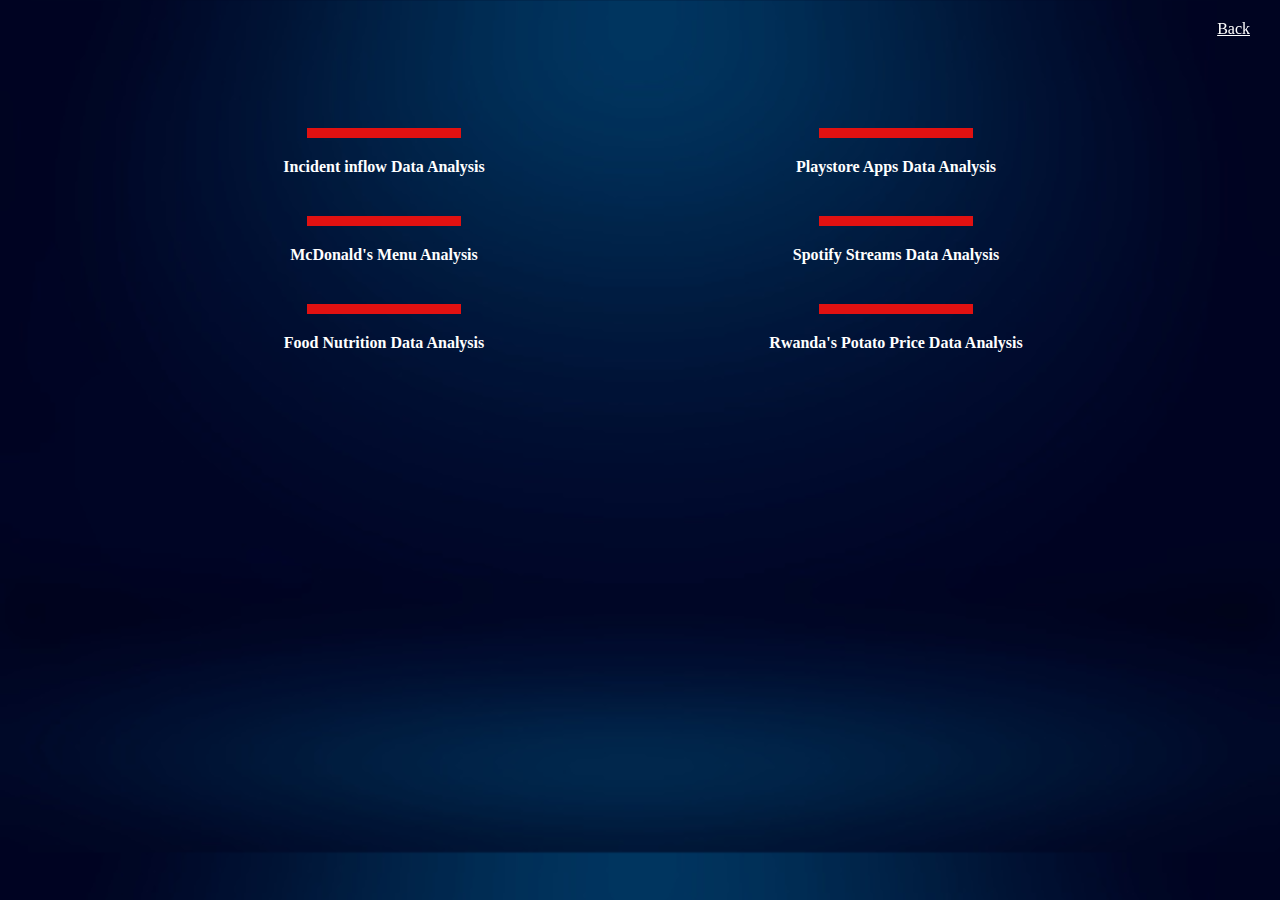
==== My Works.html @ b72b6528 "Uploading Data Analytics Project Page" ====
<!DOCTYPE html>
<html lang="en">
<head>
    <meta charset="UTF-8">
    <meta http-equiv="X-UA-Compatible" content="IE=edge">
    <meta name="viewport" content="width=device-width, initial-scale=1.0">
    <title>Portfolio - My Works</title>
    <link rel="stylesheet" href="style.css">
</head>
<body>
    <div class="backtohome"><a href="index.html">Back</a></div>
    <div class="wrapper">
    <div class="works">
    <div class="1"><a href="PDF/IT incident Inflow Analysis.pdf" target="_blank"><img src="Data Analytics.jpg" alt=""><h4>Incident inflow Data Analysis</a></h4></div>
    <div class="2"><a href="PDF/Google Playstore Apps.pdf" target="_blank"><img src="Data Analytics.jpg" alt=""><h4>Playstore Apps Data Analysis</a></h4></div>
    <div class="3"><a href="PDF/McDonald’s Menu Nutrition Analysis.pdf" target="_blank"><img src="Data Analytics.jpg" alt=""><h4>McDonald's Menu Analysis</a></h4></div>
    <div class="4"><a href="PDF/Analyzing Song Streams on Spotify.pdf" target="_blank"><img src="Data Analytics.jpg" alt=""><h4>Spotify Streams Data Analysis</a></h4></div>
    <div class="5"><a href="PDF/Food Nutrition Analysis.pdf" target="_blank"><img src="Data Analytics.jpg" alt=""><h4>Food Nutrition Data Analysis</a></h4></div>
    <div class="6"><a href="PDF/Rwanda Potato Price Analysis.pdf" target="_blank"><img src="Data Analytics.jpg" alt=""><h4>Rwanda's Potato Price Data Analysis</a></h4></div>
    </Div>
</div>
</body>
</html>
---- style.css ----
* {
    box-sizing: border-box;
    margin: 0px;
    padding: 0px;
}

html {
    scroll-behavior: smooth;
}


body {
    display: grid;
    grid-template-areas:

        "nav"
        "Header"
        "Main"
        "footer";

    background-image: url("Bg.jpg");
    background-size: cover;
}

nav {
    width: max-content;
    justify-self: center;

}

.navbar {
    display: flex;
    flex-direction: row;
    justify-content: center;
    flex-basis: 10%;
}

.navbar a {
    text-decoration: none;
    color: rgb(255, 255, 255);
    margin: .5em 1em;
    border-bottom: 2px solid rgba(255, 255, 255, 0.662);
    padding: .2em;

}


header * {
    background-color: rgb(0, 0, 0);

}

.cover {
    display: flex;
    flex-direction: row;
    flex-basis: 50%;
    justify-content: space-between;
    height: 50vh;
    width: 90vw;
    margin: 1rem auto;
    border: 0.2em solid rgba(255, 255, 255, 0.103);
    position: relative;
}



.cover>h1 {
    font-size: 1rem;
    border-left: 0.3rem solid rgb(190, 0, 0);
    border-top: 0.3rem solid rgba(37, 69, 100, 0.998);
    padding: 0.1rem;
    position: absolute;
    top: 20%;
    left: 5%;
    color: white;

}

.cover>p {

    position: relative;
    top: 45%;
    left: 30%;
    font-family: "Source Code Pro", monospace;
    font-size: 1.5rem;
    color: rgb(44, 103, 170);
    width: max-content;
    height: max-content;
}


.cover>p::before,
.cover>p::after {
    content: "";
    position: absolute;
    top: 0;
    bottom: 0;
    left: 0;
    right: 0;

}


.cover>p::before {

    background-color: rgb(0, 0, 0);
    animation: Type 10s steps(37) 1s forwards;

}

.cover>p::after {

    background-color: rgb(215, 215, 215);
    width: 3px;
    animation:
        Type 10s steps(37) 1s forwards,
        cursorblink 750ms steps(37) infinite;


}

@keyframes Type {
    to {
        left: 100%;
    }

}

@keyframes cursorblink {
    to {
        background: transparent;
    }

}

.cover>#like {
    position: absolute;
    top: 5%;
    right: 1%;
    width: 30px;
    height: 30px;
    color: rgba(255, 255, 255, 0.443);
    font-size: 1em;
}


.profile {
    display: flex;
    flex-direction: row;
    justify-content: space-around;
    margin-top: 100px;
    margin-bottom: 100px;
    flex-wrap: wrap;

}


.profile div {
    box-shadow: 10px 10px rgba(255, 255, 255, 0.103);
    padding: 1em;
    height: 15em;
    width: 15em;

}

.profile h2 {

    display: inline;
    font-size: 1em;
    border-bottom: 1em solid rgb(58, 58, 58);
    padding-bottom: 0.2em;
    border-width: 0.1em;

}

.profile h3 {

    display: inline-block;
    font-size: 1em;
    font-family: monospace;
    color: rgb(0, 0, 0);
    margin-top: 1em;

}

.profile h5 {
    text-align: center;
    color: rgba(10, 10, 10, 0.986);
    padding: 0.5em;
    font-size: 1rem;
}


.profile img {
    display: block;
    margin: 1em auto 0 auto;
    width: 5em;
    height: auto;

}

#flipeffect {
    position: relative;
    background-color: transparent;
    box-shadow: 0px 0px;

}

.content {

    position: absolute;
    top: 0;
    left: 0;
    margin: 0;
    backface-visibility: hidden;
    transition: transform 3s;
    transform-style: preserve-3d;
    background-color: transparent;
    border: none;

}


.card1 {
    position: absolute;
    top: 0;
    left: 0;
    background-color: rgba(255, 255, 255, 0.300);
}

.card2 {
    position: absolute;
    top: 0;
    left: 0;
    backface-visibility: hidden;
    transform: rotateY(180deg);
    transform-style: preserve-3d;
    background-color: rgba(255, 255, 255, 0.300);

}

.card2>p {
    color: rgb(0, 0, 0);
    font-size: 1.2em;
    font-weight: 500;
    font-style: normal;
    text-align: justify;
    box-shadow: none;
    background-color: rgba(255, 255, 255, 0);
}


#flipeffect:hover .content {
    transform: rotateY(180deg);
}

#flipeffect:hover .card2 {
    background-color: rgb(21, 96, 170);
}

#flipeffect:hover h5 {
    visibility: hidden;
}

.Developer {
    background-color: rgba(255, 255, 255, 0.313);
    transition: height 2s, width 2s, background-color 0.01s linear 0s;
}


.Developer>p {
    visibility: hidden;
}

.Developer:hover {
    height: 20em;
    width: 20em;
    background-color: rgba(255, 255, 255, 0.313);
    color: rgb(0, 0, 0);
    overflow: hidden;
}

.Developer:hover {
    background-color: rgb(21, 96, 170);
    color: rgb(255, 255, 255);
}

.Developer:hover>p {
    font-size: 1.2em;
    visibility: visible;
    color: rgb(255, 255, 255);
}

.Developer:hover h3 {
    color: rgb(255, 255, 255);
}

.Developer:hover h5 {
    visibility: hidden;
}

.Analyst {
    position: relative;
    top: 0px;
    left: 0px;
    background-color: rgba(255, 255, 255, 0.313);

}

#card3>p {

    visibility: hidden;
    position: absolute;
    font-size: xx-small;
    color: transparent;
}

#card3 {
    position: absolute;
    bottom: 0px;
    left: 0px;
    width: 0px;
    height: 0px;
    background-color: transparent;
    transition: height 4s, width 3s, background-color 3s, color 4s linear 0s;
    box-shadow: none;
}

.Analyst:hover #card3>p {

    visibility: visible;
    color: rgb(255, 255, 255);
    background-color: transparent;
    font-style: normal;
    font-size: 1.2em;
    font-family: 'Gill Sans', 'Gill Sans MT', Calibri, 'Trebuchet MS', sans-serif;
    text-align: justify;
    padding: 0.2em;
}

.Analyst:hover h5 {
    visibility: hidden;
}

.Analyst:hover #card3 {
    height: 15em;
    width: 15em;
    background-color: rgb(21, 96, 170);
    box-shadow: none;
    margin: auto;
    padding: 0.2rem;
    overflow: hidden;
}

.contact {
    display: flex;
    flex-direction: row;
    padding: 4.5rem;
    background: black;
}

.contact>* {
    background: black;
    color: white;
}

.contact div {
    align-items: center;
    margin: auto;

}

.contact h3 {
    font-size: 1em;
    margin: 1em;
}

.insta {
    display: flex;
    flex-direction: column;
    align-items: center;
}


.collab {
    display: flex;
    flex-direction: column;
    align-items: center;
}

.mail {
    display: flex;
    flex-direction: column;
    align-items: center;
}

/* My Works Page */

.backtohome{
position: fixed;
top: 20px;
right: 30px;
}

.backtohome > a{
    list-style: none;
    color: rgb(255, 255, 255);
    text-decoration:underline;
    }

.wrapper{
    margin: 10%;
    padding: 0px;
}

.works{
    display: grid;
    grid-template-columns: 1fr 1fr;
    grid-template-rows: repeat(3, 1fr);
    row-gap: 10%;
    align-content: center;    
}

.works div img {
    display: flex;
    margin: 20px auto;
    object-fit: cover;
    max-width: 30%;
    height: max-content;
    border: 5px solid rgb(225, 17, 17);
    box-shadow: 1cm, 2cm;
}
.works div a {
    list-style: none;
    color: rgb(255, 255, 255);
    text-decoration: none;
}

.works h4 {
    text-align: center;
}


/* Media Query */

@media only screen and (max-width: 900px) {


    .cover>p {
        font-size: 1rem;
    }

    .cover>h1 {
        font-size: 1rem;
        border-left: 0.2rem solid rgb(190, 0, 0);
        border-top: 0.2rem solid rgba(37, 69, 100, 0.998);
    }

    .cover>#like {
        font-size: .8em;
    }

    .navbar {
        font-size: 1em;
    }

    .profile>div {
        margin: 2rem;
        align-self: center;
    }

    .profile div {
        box-shadow: 10px 10px rgba(255, 255, 255, 0.103);
        padding: 1em;
        height: 11em;
        width: 11em;

    }

    .profile h2 {
        font-size: .9em;
    }

    .profile h3 {
        font-size: .6em;
    }

    .profile img {
        font-size: .7em;
    }

    .profile h5 {
        font-size: .75em;
    }

    .card2>p {
        font-size: 0.8em;
    }


    .contact {
        display: grid;
        grid-template-columns: 1fr;
        grid-gap: 20px;

    }

    .contact div {
        display: flex;
        flex-direction: column;
        justify-content: space-around;
        font-size: 0.5rem;
        margin: 20px;
        text-align: center;
    }

    .contact div * {
        align-self: center;
        font-size: 1.2em;
        margin: auto;

    }

    .contact h3 {
        font-size: 1.2em;
        margin: 1.5em;
    }

    #flipeffect:hover .content {
        transform: rotateY(180deg);
    }

    #flipeffect:hover h5 {
        visibility: hidden;
    }

    .Developer:hover {
        height: 12em;
        width: 12em;
        background-color: rgb(21, 96, 170);
        color: rgb(255, 255, 255);
        overflow: hidden;

    }

    .Developer:hover>* {
        background-color: rgb(21, 96, 170);
        color: rgb(255, 255, 255);
    }

    .Developer:hover>p {
        font-size: 0.65em;
        visibility: visible;
        color: rgb(255, 255, 255);
        font-family: 'Gill Sans', 'Gill Sans MT', Calibri, 'Trebuchet MS', sans-serif;
    }

    .Developer:hover h5 {
        visibility: hidden;
    }



    .Analyst:hover #card3>p {

        visibility: visible;
        color: rgb(255, 255, 255);
        background-color: transparent;
        font-style: normal;
        font-size: 0.8em;
        font-family: 'Gill Sans', 'Gill Sans MT', Calibri, 'Trebuchet MS', sans-serif;
        text-align: justify;
        padding: 0.2em;
    }

    .Analyst:hover h5 {
        visibility: hidden;
    }

    .Analyst:hover #card3 {
        height: 11em;
        width: 11em;
        background-color: rgb(21, 96, 170);
        box-shadow: none;
        margin: auto;
        padding: 0.2rem;
        overflow: hidden;
    }


}

@media only screen and (max-width: 750px) {

    .cover>p {
        font-size: .75rem;
    }

    .cover>.hp {
        font-size: .75rem;
        border-left: 0.2rem solid rgb(190, 0, 0);
        border-top: 0.2rem solid rgba(37, 69, 100, 0.998);
    }

    .cover>#like {
        width: 25px;
        height: 25px;
        font-size: .7em;
    }


    .profile {
        display: flex;
        flex-direction: column;
        justify-content: space-around;
        justify-items: center;
        margin-top: 50px;
        margin-bottom: 50px;
    }

    .profile>div {
        margin: 2.7rem;
        align-self: center;
    }

    .profile div {
        box-shadow: 10px 10px rgba(255, 255, 255, 0.103);
        padding: 1em;
        height: 9em;
        width: 9em;

    }

    .profile h2 {
        font-size: .7em;
    }

    .profile h3 {
        font-size: .5em;
    }

    .profile img {
        font-size: .6em;
    }

    .profile h5 {
        font-size: .5em;
    }

    .card2>p {
        font-size: 0.7em;
    }


    .contact {
        display: grid;
        grid-template-columns: 1fr;
        grid-gap: 20px;

    }

    .contact div {
        display: flex;
        flex-direction: column;
        justify-content: space-around;
        font-size: 0.5rem;
        margin: 20px;
        text-align: center;

    }

    .contact div * {
        align-self: center;
        margin: auto;
    }

    .contact h3 {
        font-size: 0.9em;
        margin: 1.5em;
    }

    #flipeffect:hover .content {
        transform: rotateY(180deg);
    }

    #flipeffect:hover h5 {
        visibility: hidden;
    }

    .Developer:hover {
        height: 11em;
        width: 11em;
        background-color: rgb(21, 96, 170);
        color: rgb(255, 255, 255);
        overflow: hidden;

    }

    .Developer:hover>* {
        background-color: rgb(21, 96, 170);
        color: rgb(255, 255, 255);
    }

    .Developer:hover>p {
        font-size: 0.65em;
        visibility: visible;
        font-family: 'Gill Sans', 'Gill Sans MT', Calibri, 'Trebuchet MS', sans-serif;
        color: rgb(255, 255, 255);
    }

    .Developer:hover h5 {
        visibility: hidden;
    }

    .Analyst:hover #card3>p {

        visibility: visible;
        color: rgb(255, 255, 255);
        background-color: transparent;
        font-style: normal;
        font-size: 0.65em;
        font-family: 'Gill Sans', 'Gill Sans MT', Calibri, 'Trebuchet MS', sans-serif;
        text-align: justify;
        padding: 0.2em;

    }

    .Analyst:hover h5 {
        visibility: hidden;
    }

    .Analyst:hover #card3 {
        height: 9em;
        width: 9em;
        background-color: rgb(21, 96, 170);
        box-shadow: none;
        margin: auto;
        padding: 0.2rem;
        overflow: hidden;
    }

}

@media only screen and (max-width: 500px) {

    .cover {
        height: 30vh;
        width: 90vw;
    }

    .cover>p {
        font-size: .6rem;
        position: relative;
        top: 50%;
        left: 30%;
    }

    .cover>.hp {
        font-size: .5rem;
        border-left: 0.125rem solid rgb(190, 0, 0);
        border-top: 0.125rem solid rgba(37, 69, 100, 0.998);

    }

    .cover>#like {
        width: 15px;
        height: 15px;
        font-size: .5em;
    }

    .profile {
        display: flex;
        flex-direction: column;
        justify-content: space-around;
        justify-items: center;
        margin-top: 25px;
        margin-bottom: 25px;


    }

    .profile>div {
        margin: 2.5rem;
        align-self: center;
    }

    .profile div {
        box-shadow: 10px 10px rgba(255, 255, 255, 0.103);
        padding: 1em;
        height: 9em;
        width: 9em;
    }

    .card2>p {
        font-size: 0.6em;
    }

    .contact {
        display: grid;
        grid-template-columns: 1fr;
        grid-gap: 20px;

    }

    .contact div {
        display: flex;
        flex-direction: column;
        justify-content: space-around;
        font-size: 0.5rem;
        margin: 20px;
        text-align: center;
    }

    .contact div * {
        align-self: center;
        margin: auto;

    }

    .contact h3 {
        font-size: 0.8em;
        margin: 1.5em;
    }

    #flipeffect:hover .content {
        transform: rotateY(180deg);
    }

    #flipeffect:hover h5 {
        visibility: hidden;
    }

    .Developer:hover {
        height: 10em;
        width: 10em;
        background-color: rgb(21, 96, 170);
        color: rgb(255, 255, 255);
        overflow: hidden;

    }

    .Developer:hover>* {
        background-color: rgb(21, 96, 170);
        color: rgb(255, 255, 255);
    }

    .Developer:hover>p {
        font-size: .4em;
        font-family: 'Gill Sans', 'Gill Sans MT', Calibri, 'Trebuchet MS', sans-serif;
        visibility: visible;
        color: rgb(255, 255, 255);
    }

    .Developer:hover h5 {
        visibility: hidden;
    }

    .Analyst:hover #card3>p {

        visibility: visible;
        color: rgb(255, 255, 255);
        background-color: transparent;
        font-style: normal;
        font-size: 0.65em;
        font-family: 'Gill Sans', 'Gill Sans MT', Calibri, 'Trebuchet MS', sans-serif;
        text-align: justify;
        padding: 0.2em;
    }

    .Analyst:hover h5 {
        visibility: hidden;
    }

    .Analyst:hover #card3 {
        height: 9em;
        width: 9em;
        background-color: rgb(21, 96, 170);
        box-shadow: none;
        margin: auto;
        padding: 0.2rem;
        overflow: hidden;
    }

}

@media only screen and (max-width: 330px) {

    .cover {

        max-height: 30vh;
        width: 90vw
    }

    .cover>p {
        font-size: .3rem;
        position: relative;
        top: 50%;
        left: 30%;
    }

    .cover>.hp {
        font-size: .4rem;
        border-left: 0.100rem solid rgb(190, 0, 0);
        border-top: 0.100rem solid rgba(37, 69, 100, 0.998);

    }

    .cover>#like {
        width: 15px;
        height: 15px;
        font-size: .4em;
    }


    .profile {
        display: flex;
        flex-direction: column;
        justify-content: space-around;
        justify-items: center;

    }

    .profile>div {
        margin: 2rem;
        align-self: center;
    }

    .profile div {
        box-shadow: 10px 10px rgba(255, 255, 255, 0.103);
        padding: 1em;
        height: 9.5em;
        width: 9.5em;
    }

    .card2>p {
        font-size: 0.5em;
    }

    .contact {
        display: grid;
        grid-template-columns: 1fr;
        grid-gap: 20px;

    }

    .contact div {
        display: flex;
        flex-direction: column;
        justify-content: space-around;
        font-size: 0.5rem;
        margin: 20px;
        text-align: center;

    }

    .contact div * {
        align-self: center;
        margin: auto;
    }

    .contact h3 {
        font-size: .7em;
        margin: 1.5em;
    }

    #flipeffect:hover .content {
        transform: rotateY(180deg);
    }

    #flipeffect:hover h5 {
        visibility: hidden;
    }

    .Developer:hover {
        height: 10em;
        width: 10em;
        background-color: rgb(21, 96, 170);
        color: rgb(255, 255, 255);
        overflow: hidden;

    }

    .Developer:hover>* {
        background-color: rgb(21, 96, 170);
        color: rgb(255, 255, 255);
    }

    .Developer:hover>p {
        font-size: 0.4em;
        visibility: visible;
        color: rgb(255, 255, 255);
        font-family: 'Gill Sans', 'Gill Sans MT', Calibri, 'Trebuchet MS', sans-serif;
    }

    .Developer:hover h5 {
        visibility: hidden;
    }

    .Analyst:hover #card3>p {

        visibility: visible;
        color: rgb(255, 255, 255);
        background-color: transparent;
        font-style: normal;
        font-size: 0.65em;
        font-family: 'Gill Sans', 'Gill Sans MT', Calibri, 'Trebuchet MS', sans-serif;
        text-align: justify;
        padding: 0.2em;
    }

    .Analyst:hover h5 {
        visibility: hidden;
    }

    .Analyst:hover #card3 {
        height: 9em;
        width: 9em;
        background-color: rgb(21, 96, 170);
        box-shadow: none;
        margin: auto;
        padding: 0.2rem;
        overflow: hidden;
    }

}
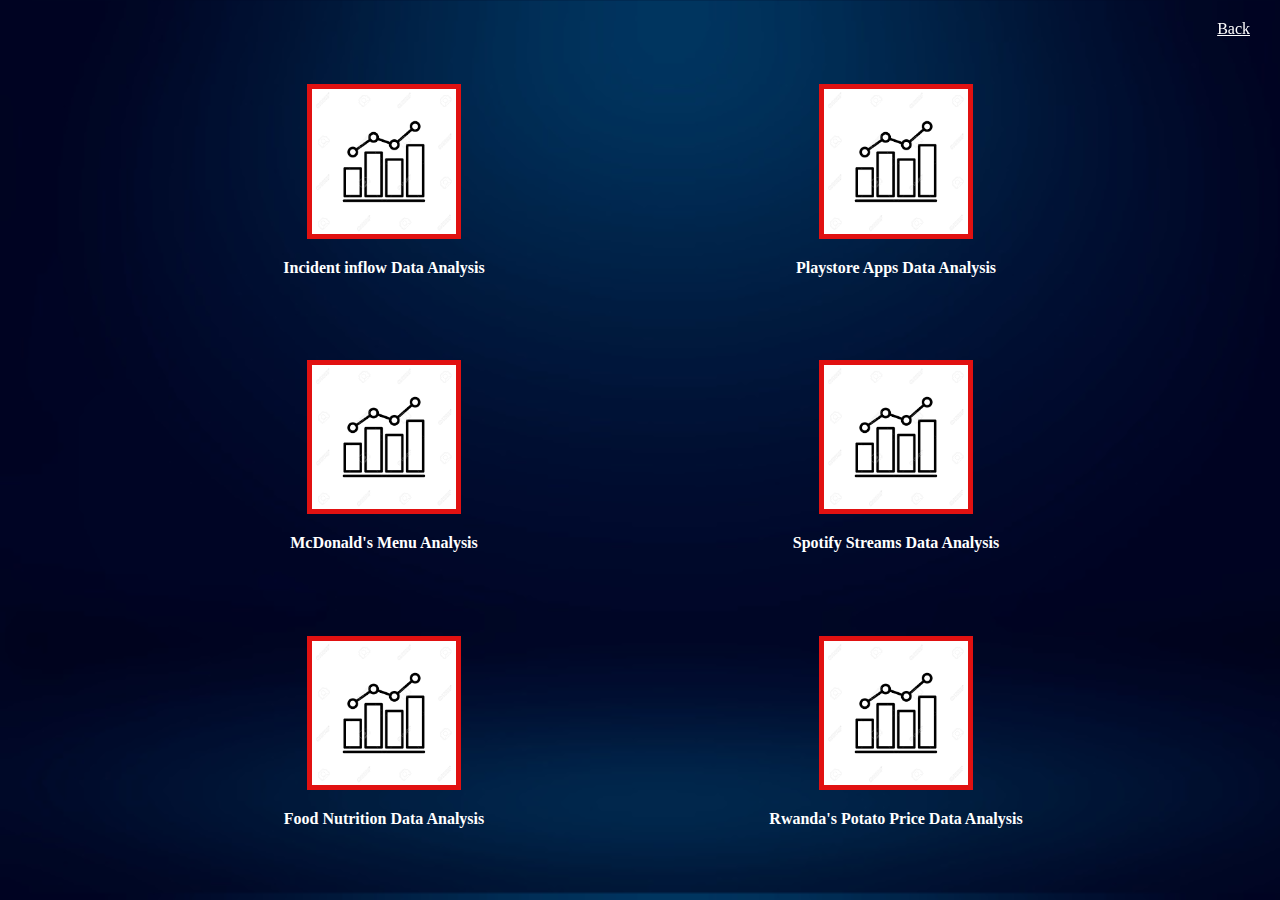
==== commit 7b66ca30: "Chaning Document Directory Path" ====
--- a/My Works.html
+++ b/My Works.html
@@ -11,13 +11,13 @@
     <div class="backtohome"><a href="index.html">Back</a></div>
     <div class="wrapper">
     <div class="works">
-    <div class="1"><a href="PDF/IT incident Inflow Analysis.pdf" target="_blank"><img src="Data Analytics.jpg" alt=""><h4>Incident inflow Data Analysis</a></h4></div>
-    <div class="2"><a href="PDF/Google Playstore Apps.pdf" target="_blank"><img src="Data Analytics.jpg" alt=""><h4>Playstore Apps Data Analysis</a></h4></div>
-    <div class="3"><a href="PDF/McDonald’s Menu Nutrition Analysis.pdf" target="_blank"><img src="Data Analytics.jpg" alt=""><h4>McDonald's Menu Analysis</a></h4></div>
-    <div class="4"><a href="PDF/Analyzing Song Streams on Spotify.pdf" target="_blank"><img src="Data Analytics.jpg" alt=""><h4>Spotify Streams Data Analysis</a></h4></div>
-    <div class="5"><a href="PDF/Food Nutrition Analysis.pdf" target="_blank"><img src="Data Analytics.jpg" alt=""><h4>Food Nutrition Data Analysis</a></h4></div>
-    <div class="6"><a href="PDF/Rwanda Potato Price Analysis.pdf" target="_blank"><img src="Data Analytics.jpg" alt=""><h4>Rwanda's Potato Price Data Analysis</a></h4></div>
+    <div class="1"><a href="IT incident Inflow Analysis.pdf" target="_blank"><img src="Data Analytics.jpg" alt=""><h4>Incident inflow Data Analysis</a></h4></div>
+    <div class="2"><a href="Google Playstore Apps.pdf" target="_blank"><img src="Data Analytics.jpg" alt=""><h4>Playstore Apps Data Analysis</a></h4></div>
+    <div class="3"><a href="McDonald’s Menu Nutrition Analysis.pdf" target="_blank"><img src="Data Analytics.jpg" alt=""><h4>McDonald's Menu Analysis</a></h4></div>
+    <div class="4"><a href="Analyzing Song Streams on Spotify.pdf" target="_blank"><img src="Data Analytics.jpg" alt=""><h4>Spotify Streams Data Analysis</a></h4></div>
+    <div class="5"><a href="Food Nutrition Analysis.pdf" target="_blank"><img src="Data Analytics.jpg" alt=""><h4>Food Nutrition Data Analysis</a></h4></div>
+    <div class="6"><a href="Rwanda Potato Price Analysis.pdf" target="_blank"><img src="Data Analytics.jpg" alt=""><h4>Rwanda's Potato Price Data Analysis</a></h4></div>
     </Div>
 </div>
 </body>
-</html>+</html>
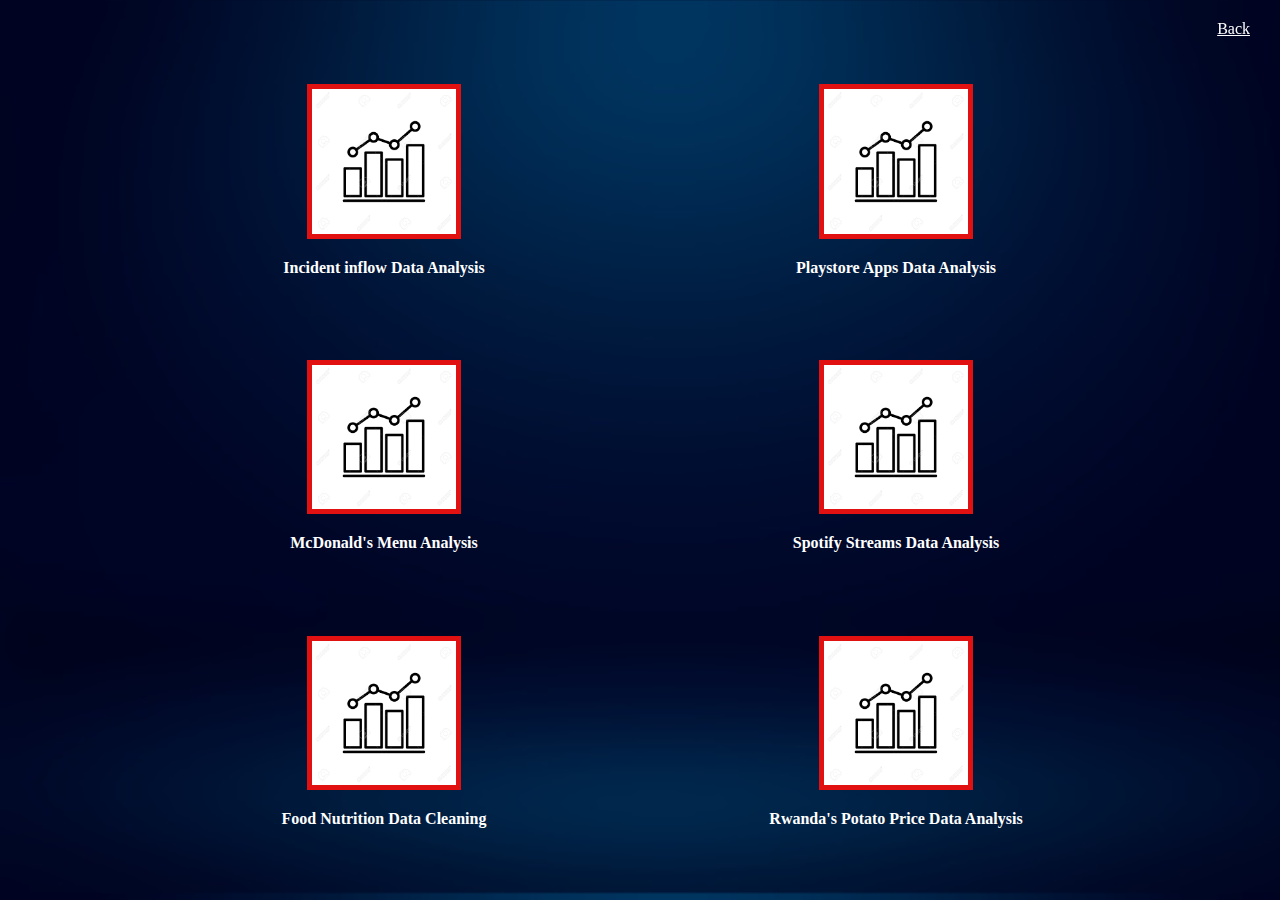
==== commit 92d49575: "Chaning Analysis to Cleaning on SQL Project" ====
--- a/My Works.html
+++ b/My Works.html
@@ -11,12 +11,12 @@
     <div class="backtohome"><a href="index.html">Back</a></div>
     <div class="wrapper">
     <div class="works">
-    <div class="1"><a href="IT incident Inflow Analysis.pdf" target="_blank"><img src="Data Analytics.jpg" alt=""><h4>Incident inflow Data Analysis</a></h4></div>
-    <div class="2"><a href="Google Playstore Apps.pdf" target="_blank"><img src="Data Analytics.jpg" alt=""><h4>Playstore Apps Data Analysis</a></h4></div>
-    <div class="3"><a href="McDonald’s Menu Nutrition Analysis.pdf" target="_blank"><img src="Data Analytics.jpg" alt=""><h4>McDonald's Menu Analysis</a></h4></div>
-    <div class="4"><a href="Analyzing Song Streams on Spotify.pdf" target="_blank"><img src="Data Analytics.jpg" alt=""><h4>Spotify Streams Data Analysis</a></h4></div>
-    <div class="5"><a href="Food Nutrition Analysis.pdf" target="_blank"><img src="Data Analytics.jpg" alt=""><h4>Food Nutrition Data Analysis</a></h4></div>
-    <div class="6"><a href="Rwanda Potato Price Analysis.pdf" target="_blank"><img src="Data Analytics.jpg" alt=""><h4>Rwanda's Potato Price Data Analysis</a></h4></div>
+    <div class="1"><a href="./IT incident Inflow Analysis.pdf" target="_blank"><img src="Data Analytics.jpg" alt=""><h4>Incident inflow Data Analysis</a></h4></div>
+    <div class="2"><a href="./Google Playstore Apps.pdf" target="_blank"><img src="Data Analytics.jpg" alt=""><h4>Playstore Apps Data Analysis</a></h4></div>
+    <div class="3"><a href="./McDonald’s Menu Nutrition Analysis.pdf" target="_blank"><img src="Data Analytics.jpg" alt=""><h4>McDonald's Menu Analysis</a></h4></div>
+    <div class="4"><a href="./Analyzing Song Streams on Spotify.pdf" target="_blank"><img src="Data Analytics.jpg" alt=""><h4>Spotify Streams Data Analysis</a></h4></div>
+    <div class="5"><a href="./Food Nutrition Analysis.pdf" target="_blank"><img src="Data Analytics.jpg" alt=""><h4>Food Nutrition Data Cleaning</a></h4></div>
+    <div class="6"><a href="./Rwanda Potato Price Analysis.pdf" target="_blank"><img src="Data Analytics.jpg" alt=""><h4>Rwanda's Potato Price Data Analysis</a></h4></div>
     </Div>
 </div>
 </body>
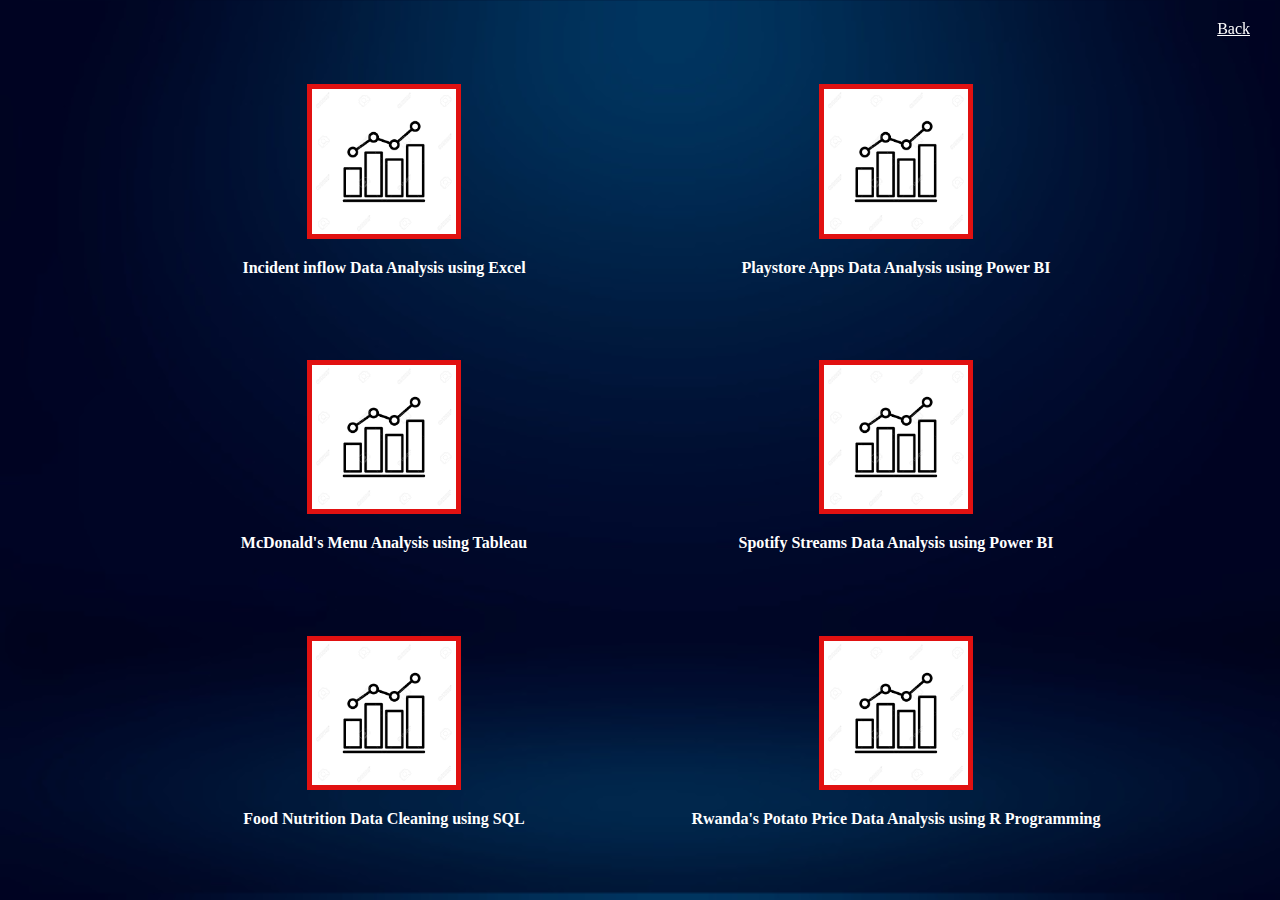
==== commit f7e3ecd6: "Adding tools used on the respective projects" ====
--- a/My Works.html
+++ b/My Works.html
@@ -11,12 +11,12 @@
     <div class="backtohome"><a href="index.html">Back</a></div>
     <div class="wrapper">
     <div class="works">
-    <div class="1"><a href="./IT incident Inflow Analysis.pdf" target="_blank"><img src="Data Analytics.jpg" alt=""><h4>Incident inflow Data Analysis</a></h4></div>
-    <div class="2"><a href="./Google Playstore Apps.pdf" target="_blank"><img src="Data Analytics.jpg" alt=""><h4>Playstore Apps Data Analysis</a></h4></div>
-    <div class="3"><a href="./McDonald’s Menu Nutrition Analysis.pdf" target="_blank"><img src="Data Analytics.jpg" alt=""><h4>McDonald's Menu Analysis</a></h4></div>
-    <div class="4"><a href="./Analyzing Song Streams on Spotify.pdf" target="_blank"><img src="Data Analytics.jpg" alt=""><h4>Spotify Streams Data Analysis</a></h4></div>
-    <div class="5"><a href="./Food Nutrition Analysis.pdf" target="_blank"><img src="Data Analytics.jpg" alt=""><h4>Food Nutrition Data Cleaning</a></h4></div>
-    <div class="6"><a href="./Rwanda Potato Price Analysis.pdf" target="_blank"><img src="Data Analytics.jpg" alt=""><h4>Rwanda's Potato Price Data Analysis</a></h4></div>
+    <div class="1"><a href="./IT incident Inflow Analysis.pdf" target="_blank"><img src="Data Analytics.jpg" alt=""><h4>Incident inflow Data Analysis using Excel</a></h4></div>
+    <div class="2"><a href="./Google Playstore Apps.pdf" target="_blank"><img src="Data Analytics.jpg" alt=""><h4>Playstore Apps Data Analysis using Power BI</a></h4></div>
+    <div class="3"><a href="./McDonald’s Menu Nutrition Analysis.pdf" target="_blank"><img src="Data Analytics.jpg" alt=""><h4>McDonald's Menu Analysis using Tableau</a></h4></div>
+    <div class="4"><a href="./Analyzing Song Streams on Spotify.pdf" target="_blank"><img src="Data Analytics.jpg" alt=""><h4>Spotify Streams Data Analysis using Power BI</a></h4></div>
+    <div class="5"><a href="./Food Nutrition Analysis.pdf" target="_blank"><img src="Data Analytics.jpg" alt=""><h4>Food Nutrition Data Cleaning using SQL</a></h4></div>
+    <div class="6"><a href="./Rwanda Potato Price Analysis.pdf" target="_blank"><img src="Data Analytics.jpg" alt=""><h4>Rwanda's Potato Price Data Analysis using R Programming</a></h4></div>
     </Div>
 </div>
 </body>
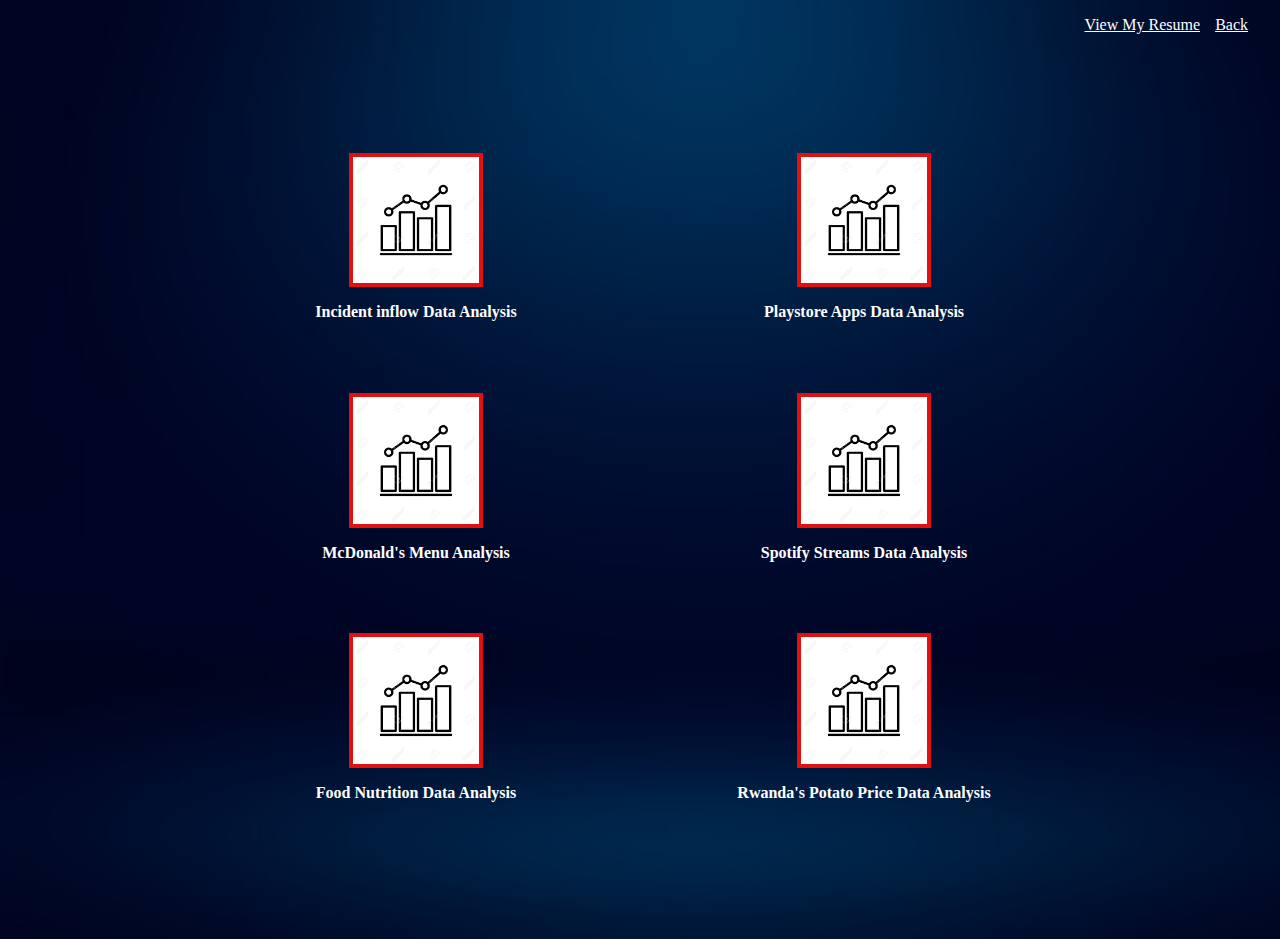
==== commit 5e8df026: "Updating index, My Works and adding Resume" ====
--- a/My Works.html
+++ b/My Works.html
@@ -8,16 +8,22 @@
     <link rel="stylesheet" href="style.css">
 </head>
 <body>
-    <div class="backtohome"><a href="index.html">Back</a></div>
+    <div class="backtohome">
+        <a href="index.html">Back</a>
+    </div>
+    <div class="resume">
+        <a href="Business Data analyst.pdf" target="_blank">View My Resume</a>
+    </div>
+
     <div class="wrapper">
     <div class="works">
-    <div class="1"><a href="./IT incident Inflow Analysis.pdf" target="_blank"><img src="Data Analytics.jpg" alt=""><h4>Incident inflow Data Analysis using Excel</a></h4></div>
-    <div class="2"><a href="./Google Playstore Apps.pdf" target="_blank"><img src="Data Analytics.jpg" alt=""><h4>Playstore Apps Data Analysis using Power BI</a></h4></div>
-    <div class="3"><a href="./McDonald’s Menu Nutrition Analysis.pdf" target="_blank"><img src="Data Analytics.jpg" alt=""><h4>McDonald's Menu Analysis using Tableau</a></h4></div>
-    <div class="4"><a href="./Analyzing Song Streams on Spotify.pdf" target="_blank"><img src="Data Analytics.jpg" alt=""><h4>Spotify Streams Data Analysis using Power BI</a></h4></div>
-    <div class="5"><a href="./Food Nutrition Analysis.pdf" target="_blank"><img src="Data Analytics.jpg" alt=""><h4>Food Nutrition Data Cleaning using SQL</a></h4></div>
-    <div class="6"><a href="./Rwanda Potato Price Analysis.pdf" target="_blank"><img src="Data Analytics.jpg" alt=""><h4>Rwanda's Potato Price Data Analysis using R Programming</a></h4></div>
+    <div class="1"><a href="IT incident Inflow Analysis.pdf incident Inflow Analysis.pdf" target="_blank"><img src="Data Analytics.jpg" alt=""><h4>Incident inflow Data Analysis</a></h4></div>
+    <div class="2"><a href="Google Playstore Apps.pdf" target="_blank"><img src="Data Analytics.jpg" alt=""><h4>Playstore Apps Data Analysis</a></h4></div>
+    <div class="3"><a href="McDonald’s Menu Nutrition Analysis.pdf" target="_blank"><img src="Data Analytics.jpg" alt=""><h4>McDonald's Menu Analysis</a></h4></div>
+    <div class="4"><a href="Analyzing Song Streams on Spotify.pdf" target="_blank"><img src="Data Analytics.jpg" alt=""><h4>Spotify Streams Data Analysis</a></h4></div>
+    <div class="5"><a href="Food Nutrition Analysis.pdf" target="_blank"><img src="Data Analytics.jpg" alt=""><h4>Food Nutrition Data Analysis</a></h4></div>
+    <div class="6"><a href="Rwanda Potato Price Analysis.pdf" target="_blank"><img src="Data Analytics.jpg" alt=""><h4>Rwanda's Potato Price Data Analysis</a></h4></div>
     </Div>
 </div>
 </body>
-</html>
+</html>--- a/style.css
+++ b/style.css
@@ -396,20 +396,37 @@
 
 /* My Works Page */
 
+
+.resume{
+    position: absolute;
+    top: 1rem;
+    right: 4rem;
+    margin-right: 1rem;
+
+}
+
+.resume > a{
+    list-style: none;
+    color: rgb(255, 255, 255);
+    text-decoration:underline;
+    font-size: 1rem;
+    }
+
 .backtohome{
-position: fixed;
-top: 20px;
-right: 30px;
+position: absolute;
+top: 1rem;
+right: 2rem;
 }
 
 .backtohome > a{
     list-style: none;
     color: rgb(255, 255, 255);
     text-decoration:underline;
+    font-size: 1rem;
     }
 
 .wrapper{
-    margin: 10%;
+    margin: 15%;
     padding: 0px;
 }
 
@@ -423,11 +440,11 @@
 
 .works div img {
     display: flex;
-    margin: 20px auto;
+    margin: 1em auto;
     object-fit: cover;
     max-width: 30%;
     height: max-content;
-    border: 5px solid rgb(225, 17, 17);
+    border: 0.3em solid rgb(225, 17, 17);
     box-shadow: 1cm, 2cm;
 }
 .works div a {
@@ -587,6 +604,59 @@
         overflow: hidden;
     }
 
+    .resume{
+        position: absolute;
+        top: 1rem;
+        right: 3rem;
+        margin-right: 0.8rem;
+    
+    }
+    
+    .resume > a{
+        list-style: none;
+        color: rgb(255, 255, 255);
+        text-decoration:underline;
+        font-size: 0.7rem;
+        }
+    
+    .backtohome{
+    position: absolute;
+    top: 1rem;
+    right: 1.5rem;
+    }
+    
+    .backtohome > a{
+        list-style: none;
+        color: rgb(255, 255, 255);
+        text-decoration:underline;
+        font-size: 0.8rem;
+        }
+    
+    .wrapper{
+        margin: 15%;
+        padding: 0px;
+    }
+    
+    .works{
+        display: grid;
+        grid-template-columns: 1fr 1fr;
+        grid-template-rows: repeat(3, 1fr);
+        row-gap: 10%;
+        align-content: center;    
+    }
+    
+    .works div img {
+        display: flex;
+        margin: 1em auto;
+        object-fit: cover;
+        max-width: 30%;
+        height: max-content;
+        border: 0.3em solid rgb(225, 17, 17);
+    }
+
+    .works div h4{
+        font-size: 0.9rem;
+    }
 
 }
 
@@ -739,6 +809,61 @@
         overflow: hidden;
     }
 
+    .resume{
+        position: absolute;
+        top: 1rem;
+        right: 3rem;
+        margin-right: 0.8rem;
+    
+    }
+    
+    .resume > a{
+        list-style: none;
+        color: rgb(255, 255, 255);
+        text-decoration:underline;
+        font-size: 0.7rem;
+        }
+    
+    .backtohome{
+    position: absolute;
+    top: 1rem;
+    right: 1.5rem;
+    }
+    
+    .backtohome > a{
+        list-style: none;
+        color: rgb(255, 255, 255);
+        text-decoration:underline;
+        font-size: 0.8rem;
+        }
+    
+    .wrapper{
+        margin: 18%;
+        padding: 0px;
+    }
+    
+    .works{
+        display: grid;
+        grid-template-columns: 1fr 1fr;
+        grid-template-rows: repeat(3, 1fr);
+        row-gap: 10%;
+        align-content: center;    
+    }
+    
+    .works div img {
+        display: flex;
+        margin: 1em auto;
+        object-fit: cover;
+        max-width: 30%;
+        height: max-content;
+        border: 0.2em solid rgb(225, 17, 17);
+    }
+
+    .works div h4{
+        font-size: 0.7rem;
+    }
+
+
 }
 
 @media only screen and (max-width: 500px) {
@@ -881,6 +1006,61 @@
         overflow: hidden;
     }
 
+    .resume{
+        position: absolute;
+        top: 1rem;
+        right: 3rem;
+        margin-right: 0.8rem;
+    
+    }
+    
+    .resume > a{
+        list-style: none;
+        color: rgb(255, 255, 255);
+        text-decoration:underline;
+        font-size: 0.68rem;
+        }
+    
+    .backtohome{
+    position: absolute;
+    top: 1rem;
+    right: 1.5rem;
+    }
+    
+    .backtohome > a{
+        list-style: none;
+        color: rgb(255, 255, 255);
+        text-decoration:underline;
+        font-size: 0.68rem;
+        }
+    
+    .wrapper{
+        margin: 20%;
+        padding: 0px;
+    }
+    
+    .works{
+        display: grid;
+        grid-template-columns: 1fr 1fr;
+        grid-template-rows: repeat(3, 1fr);
+        row-gap: 10%;
+        align-content: center;    
+    }
+    
+    .works div img {
+        display: flex;
+        margin: 1em auto;
+        object-fit: cover;
+        max-width: 30%;
+        height: max-content;
+        border: 0.125em solid rgb(225, 17, 17);
+    }
+
+    .works div h4{
+        font-size: 0.45rem;
+    }
+
+
 }
 
 @media only screen and (max-width: 330px) {
@@ -1022,4 +1202,58 @@
         overflow: hidden;
     }
 
-}+    .resume{
+        position: absolute;
+        top: 1rem;
+        right: 2rem;
+        margin-right: 0.5rem;
+    
+    }
+
+    .resume > a{
+        list-style: none;
+        color: rgb(255, 255, 255);
+        text-decoration:underline;
+        font-size: 0.3rem;
+        }
+    
+    .backtohome{
+    position: absolute;
+    top: 1rem;
+    right: 1.5rem;
+    }
+    
+    .backtohome > a{
+        list-style: none;
+        color: rgb(255, 255, 255);
+        text-decoration:underline;
+        font-size: 0.3rem;
+        }
+    
+    .wrapper{
+        margin: 25%;
+        padding: 0px;
+    }
+    
+    .works{
+        display: grid;
+        grid-template-columns: 1fr 1fr;
+        grid-template-rows: repeat(3, 1fr);
+        row-gap: 10%;
+        align-content: center;    
+    }
+    
+    .works div img {
+        display: flex;
+        margin: 1em auto;
+        object-fit: cover;
+        max-width: 32%;
+        height: max-content;
+        border: 0.1em solid rgb(225, 17, 17);
+    }
+
+    .works div h4{
+        font-size: 0.2rem;
+    }
+
+}
